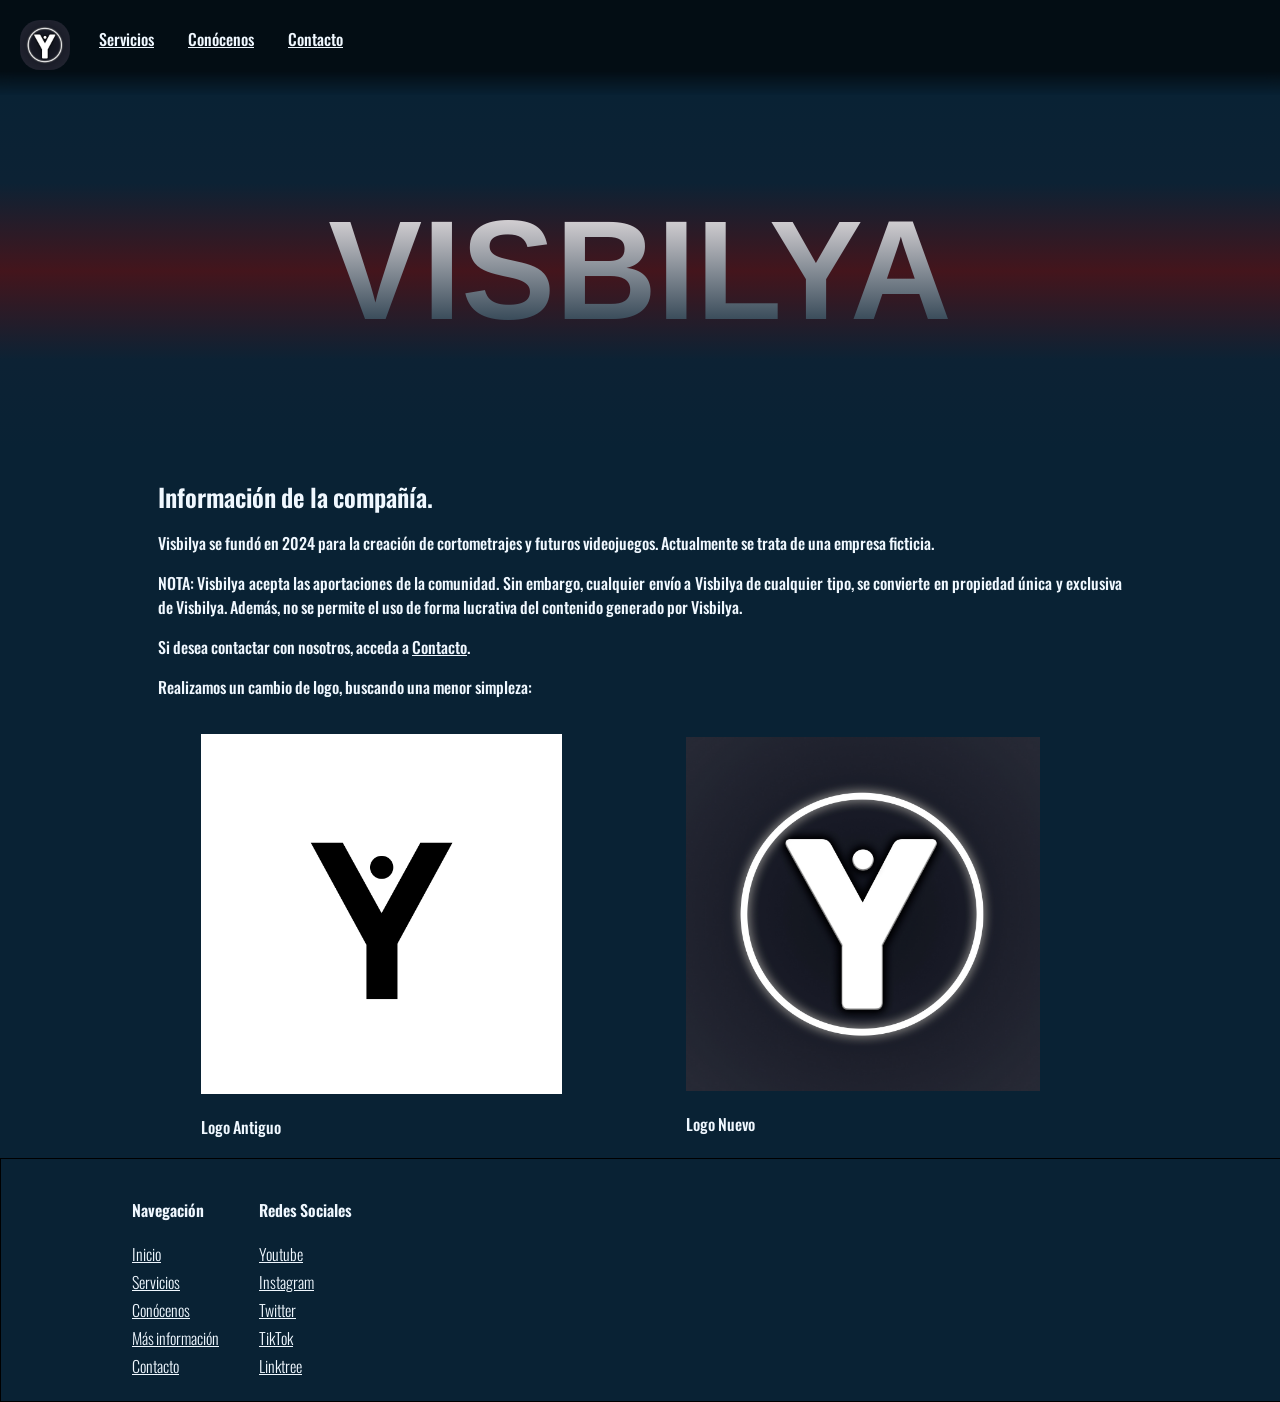
==== about.html @ 1996ad93 "Add files via upload" ====
<!DOCTYPE html>
<html lang="es">
<head>
    <meta charset="UTF-8">
    <meta name="viewport" content="width=device-width, initial-scale=1.0">
    <title>Visbilya</title>
    <link rel="stylesheet" href="css/styles.css" >
    <link rel="icon" href="images/VisbilyaLogo.jpg" type="image/x-icon">
</head>
<body>
    <nav class="barra">
        <!-- Poner la imagen en la URL -->
        <a href = "index.html"><img src="images/VisbilyaLogo.jpg" alt="Logo Visbilya" class="home"></a>
        <a href = "services.html" class="services">Servicios</a>
        <a href = "about.html" class="about">Conócenos</a>
        <a href = "contact.html" class="contact">Contacto</a>
    </nav>
    <div class="banner">
        <h1 class="titulo">VISBILYA</h1>
    </div>

    <div class="textogrande">
        <a>Información de la compañía.</a>
    </div>
    <div class="introduccion">
        <p>Visbilya se fundó en 2024 para la creación de cortometrajes y futuros videojuegos. Actualmente se trata de una empresa ficticia.</p>
    </div>
    <div class="introduccion">
        <p>NOTA: Visbilya acepta las aportaciones de la comunidad. Sin embargo, cualquier envío a Visbilya de cualquier tipo, se convierte en propiedad única y exclusiva de Visbilya. Además, no se permite el uso de forma lucrativa del contenido generado por Visbilya.</p>
    </div>
    <div class="introduccion">
        <p>Si desea contactar con nosotros, acceda a <a href = "contact.html">Contacto</a>.</p>
    </div>

    <div class="introduccion">
        <p>Realizamos un cambio de logo, buscando una menor simpleza:</p>
        <table>
            <tr>
                <td>
                    <figure>
                        <img src="images/VisbilyaAntiguo.jpg" alt="Logo Visbilya antiguo" class="logito">
                        <figcaption>
                            <p>Logo Antiguo</p>
                        </figcaption>
                    </figure>
                </td>
                <td>
                    <figure>
                        <img src="images/VisbilyaLogo.jpg" alt="Logo Visbilya nuevo" class="logito">
                        <figcaption>
                            <p>Logo Nuevo</p>
                        </figcaption>
                    </figure>
                </td>
            </tr>
        </table>
    </div>

    <footer>
        <nav class="foot">
            <table class="footer">
                <tr>
                    <th><pre>Navegación                 </pre></th>
                    <th><pre>Redes Sociales             </pre></th>
                </tr>
                <tr>
                    <td><a class="tabla" href="index.html">Inicio</a></td>
                    <td><a class="tabla" href="https://www.youtube.com/@Visbilya" target="_blank">Youtube</a></td>
                </tr>
                <tr>
                    <td><a class="tabla" href="services.html">Servicios</a></td>
                    <td><a class="tabla" href="https://www.instagram.com/visbilya_es/" target="_blank">Instagram</a></td>
                </tr>
                <tr>
                    <td><a class="tabla" href="about.html">Conócenos</a></td>
                    <td><a class="tabla" href="https://x.com/Visbilya" target="_blank">Twitter</a></td>
                </tr>
                <tr>
                    <td><a class="tabla" href="vermas.html">Más información</a></td>
                    <td><a class="tabla" href="https://www.tiktok.com/@visbilya_es" target="_blank">TikTok</a></td>
                </tr>
                <tr>
                    <td><a class="tabla" href="contact.html">Contacto</a></td>
                    <td><a class="tabla" href="https://linktr.ee/visbilya" target="_blank">Linktree</a></td>
                </tr>
            </table>
        </nav>
    </footer>
</body>
</html>
---- css/styles.css ----
*{
color: aliceblue;
font-family: 'Oswald';
word-spacing: -1px;

}

@font-face {
    font-family: 'Oswald';
    src: url('../fonts/Oswald/static/Oswald-Medium.ttf') format('truetype');
    font-weight: 500;
    font-style: normal;
}
@font-face {
    font-family: 'Oswald';
    src: url('../fonts/Oswald/static/Oswald-Light.ttf') format('truetype');
    font-weight: 300;
    font-style: normal;
}
@font-face {
    font-family: 'Oswald';
    src: url('../fonts/Oswald/static/Oswald-SemiBold.ttf') format('truetype');
    font-weight: 600;
    font-style: normal;
}

body{
    margin: 0;
    background-color: rgb(9, 34, 52);
}

.barra{
    backdrop-filter: blur(7px);
    position: sticky;
    top: 0;
    word-spacing: 20px;
    background: rgba(0, 0, 0, 0.6);
    padding:20px;
    mask-image: linear-gradient(to bottom,
    rgba(0,0,0,1),
    rgba(0,0,0,1),
    rgba(0,0,0,1),
    rgba(0,0,0,1),
    rgba(0,0,0,0));
    z-index: 10;
}
.foot{
    background: rgba(0, 0, 0, 0);
    word-spacing: 0px;
    padding: 20px;
    padding-left: 10vw;
    border-spacing: 10px;
    width: 100%;
    border: 1px solid black;
    font-family: 'Oswald';
    font-weight: 300;
    transition: box-shadow 0.3s ease;
    -webkit-transition: box-shadow 0.3s ease;
    -moz-transition: box-shadow 0.3s ease;
    -ms-transition: box-shadow 0.3s ease;
    -o-transition: box-shadow 0.3s ease;
}
.tabla:hover{
    text-shadow: 2px 2px 10px rgba(255, 255, 255, 0.4);
    font-size: 17px;
}

.services{
    vertical-align: 100%;
    padding:5px;
    border-radius:10px;
    -webkit-border-radius:10px;
    -moz-border-radius:10px;
    -ms-border-radius:10px;
    -o-border-radius:10px;
    transition: box-shadow 0.3s ease;
    -webkit-transition: box-shadow 0.3s ease;
    -moz-transition: box-shadow 0.3s ease;
    -ms-transition: box-shadow 0.3s ease;
    -o-transition: box-shadow 0.3s ease;
}
.services:hover{
    box-shadow: 0px 0px 10px rgba(255, 255, 255, 0.4);
}

.about{
    vertical-align: 100%;
    padding:5px;
    border-radius:10px;
    -webkit-border-radius:10px;
    -moz-border-radius:10px;
    -ms-border-radius:10px;
    -o-border-radius:10px;
    transition: box-shadow 0.3s ease;
    -webkit-transition: box-shadow 0.3s ease;
    -moz-transition: box-shadow 0.3s ease;
    -ms-transition: box-shadow 0.3s ease;
    -o-transition: box-shadow 0.3s ease;
}
.about:hover{
    box-shadow: 0px 0px 10px rgba(255, 255, 255, 0.4);
}

.contact{
    vertical-align: 100%;
    padding:5px;
    border-radius:10px;
    -webkit-border-radius:10px;
    -moz-border-radius:10px;
    -ms-border-radius:10px;
    -o-border-radius:10px;
    transition: box-shadow 0.3s ease;
    -webkit-transition: box-shadow 0.3s ease;
    -moz-transition: box-shadow 0.3s ease;
    -ms-transition: box-shadow 0.3s ease;
    -o-transition: box-shadow 0.3s ease;
}
.contact:hover{
    box-shadow: 0px 0px 10px rgba(255, 255, 255, 0.4);
}

.home{
    width: 50px;
    height: auto;
    border-radius:20px;
    transition: box-shadow 0.3s ease;
    -webkit-transition: box-shadow 0.3s ease;
    -moz-transition: box-shadow 0.3s ease;
    -ms-transition: box-shadow 0.3s ease;
    -o-transition: box-shadow 0.3s ease;
    -webkit-border-radius:20px;
    -moz-border-radius:20px;
    -ms-border-radius:20px;
    -o-border-radius:20px;
}
.home:hover{
    box-shadow: 0px 0px 10px rgba(255, 255, 255, 0.4);
}

.banner{
    background: linear-gradient(to bottom, rgb(9, 34, 52), rgba(40, 34, 52, 0.1), rgba(107, 12, 12, 0.6), rgba(40, 34, 52, 0.1), rgb(9, 34, 52));
    background-position-y: center;
    padding:1px;
}

.titulo{
    font-family:'Trebuchet MS', 'Lucida Sans Unicode', 'Lucida Grande', 'Lucida Sans', Arial, sans-serif;
    font-size: 11vw;
    text-align: center;
    background: linear-gradient(to bottom, rgb(255, 245, 245), rgb(9, 34, 52));
    background-clip: text;
    -webkit-text-fill-color: transparent;
}

.textogrande{
    margin-left: 10vw;
    margin-right: 10vw;
    padding-top: 30px;
    padding-left: 30px;
    font-size: 25px;
    font-weight: bold;
}

.introduccion{
    margin-left: 10vw;
    margin-right: 10vw;
    text-align: justify;
    padding-left: 30px;
    padding-top: 0px;
    padding-right: 30px;
}

.mapa{
    margin-left: 10vw;
    margin-right: 10vw;
    margin-bottom: 15px;
    max-width: 80%;
    border-radius: 30px;
    -webkit-border-radius: 30px;
    -moz-border-radius: 30px;
    -ms-border-radius: 30px;
    -o-border-radius: 30px;
    box-shadow: 0 0 10px white;
}

.introduccion .imagenintro {
    max-width: 30%;
    height: auto;
}

.logito{
    max-width: 90%;
}

.imagenesintro {
    max-width: 100%;
    height: auto;
    border: 3px solid rgb(107, 12, 12);
    box-shadow: 0px 0px 20px rgba(107, 12, 12, 0.5);
    transition: transform 0.8s ease;
    -webkit-transition: transform 0.8s ease;
    -moz-transition: transform 0.8s ease;
    -ms-transition: transform 0.8s ease;
    -o-transition: transform 0.8s ease;
}
.imagenesintro:hover {
    transform: scale(1.05);
    -webkit-transform: scale(1.05);
    -moz-transform: scale(1.05);
    -ms-transform: scale(1.05);
    -o-transform: scale(1.05);
}

.lista{
    margin-left: 10vw;
    margin-right: 10vw;
    padding-left: 30px;
    font-family: 'Oswald-Light';
    font-weight: 300;
}

.resumen{
    margin-left: 10vw;
    margin-right: 10vw;
    text-align: justify;
    padding-left: 30px;
    padding-top: 30px;
    padding-right: 30px;
}

.imagenespresentacion{
    padding-left: 30px;
    padding-right: 30px;
}

.vermas{
    background: rgb(107, 12, 12);
    padding: 10px;
    padding-left:45%;
    padding-right:45%;
    text-align: center;
    opacity: 0.8;
    transition: text-shadow 0.3s ease;
    -webkit-transition: text-shadow 0.3s ease;
    -moz-transition: text-shadow 0.3s ease;
    -ms-transition: text-shadow 0.3s ease;
    -o-transition: text-shadow 0.3s ease;
}
.vermas:hover{
    text-shadow: 0 0 5px #fff, 0 0 10px #fff, 0 0 15px #fff;
    opacity: 1;
}
.tablevermas {
    width: 80vw;
    margin: 0 10vw;
    border-collapse: separate;
    border-spacing: 0;
    border: 2px solid rgb(107, 12, 12);
    box-shadow: 0 0 10px rgba(107, 12, 12, 0.5);
}
.tdvermas {
    border: 1px solid rgb(107, 12, 12);
    padding: 10px;
    text-align: center;
}
.textovermas {
    width: 30%;
}
.multimediavermas {
    width: 70%;
}
.videos {
    max-width: 100%;
}
.tablevermas tr {
    background-color: rgba(107, 12, 12, 0.7);
    transition: background-color 0.3s ease;
    -webkit-transition: background-color 0.3s ease;
    -moz-transition: background-color 0.3s ease;
    -ms-transition: background-color 0.3s ease;
    -o-transition: background-color 0.3s ease;
}

.tablevermas tr:hover {
    background-color: rgba(107, 12, 12, 1);
}

.multimediavermas video,
.multimediavermas audio {
    transition: transform 0.3s ease;
    -webkit-transition: transform 0.3s ease;
    -moz-transition: transform 0.3s ease;
    -ms-transition: transform 0.3s ease;
    -o-transition: transform 0.3s ease;
}
.multimediavermas video:hover,
.multimediavermas audio:hover {
    transform: scale(1.03);
    -webkit-transform: scale(1.03);
    -moz-transform: scale(1.03);
    -ms-transform: scale(1.03);
    -o-transform: scale(1.03);
    z-index: 10;
}


.contenedor-nombres {
    padding: 2rem;
    max-width: 1200px;
    margin: 0 auto;
}
.columnas {
    display: flex;
    gap: 2rem;
}
.columna {
    flex: 1;
    padding: 2rem;
    position: relative;
}
.nombre {
    font-size: 2rem;
    margin-bottom: 1rem;
    position: relative;
    display: inline-block;
}
.descripcion {
    font-size: 1rem;
    line-height: 1.6;
}
/* Pseudoelementos decorativos */
.nombre::before {
    content: '';
    position: absolute;
    left: 0;
    bottom: -5px;
    width: 0;
    height: 3px;
    background-color: rgba(107, 12, 12, 1);
    transition: width 0.3s ease;
}
.nombre:hover::before {
    width: 100%;
}
.columna::after {
    content: '';
    position: absolute;
    top: 0;
    left: 0;
    right: 0;
    bottom: 0;
    border: 2px solid transparent;
    transition: all 0.3s ease;
}
.columna:hover::after {
    border-color: rgba(107, 12, 12, 1);
    transform: scale(1.02);
}






.form{
    margin: auto;
    margin-bottom: 30px;
    background: radial-gradient(circle, rgba(255, 0, 0, 0.4), rgb(3, 23, 37));
    background-color: rgb(3, 23, 37);
    padding:30px;
    border-radius: 30px;
    -webkit-border-radius: 30px;
    -moz-border-radius: 30px;
    -ms-border-radius: 30px;
    -o-border-radius: 30px;
    max-width: 400px;
    border: 3px solid white;
    box-shadow: 0 0 10px white;
}
.contactinput{
    margin-left: 30px;
    margin-right: 30px;
    margin-bottom: 5px;
    width: 80%;
    color: black;
}
.contactboton{
    margin-left: 30px;
    margin-right: 30px;
    padding:5px;
    border-radius: 20px;
    width: 80%;
    -webkit-border-radius: 20px;
    -moz-border-radius: 20px;
    -ms-border-radius: 20px;
    -o-border-radius: 20px;
    color: black;
    transition: background-color 0.3s ease;
    -webkit-transition: background-color 0.3s ease;
    -moz-transition: background-color 0.3s ease;
    -ms-transition: background-color 0.3s ease;
    -o-transition: background-color 0.3s ease;
}
.contactboton:hover {
    background-color: rgb(197, 197, 197);
}
.contactcheck{
    margin-left: 30px;
    margin-bottom: 10px;
    color: black;
}
.option {
    color: black;
    margin-left: 30px;
    margin-bottom: 15px;
    margin-top: 5px;
}
.opcion {
    color: black;
}
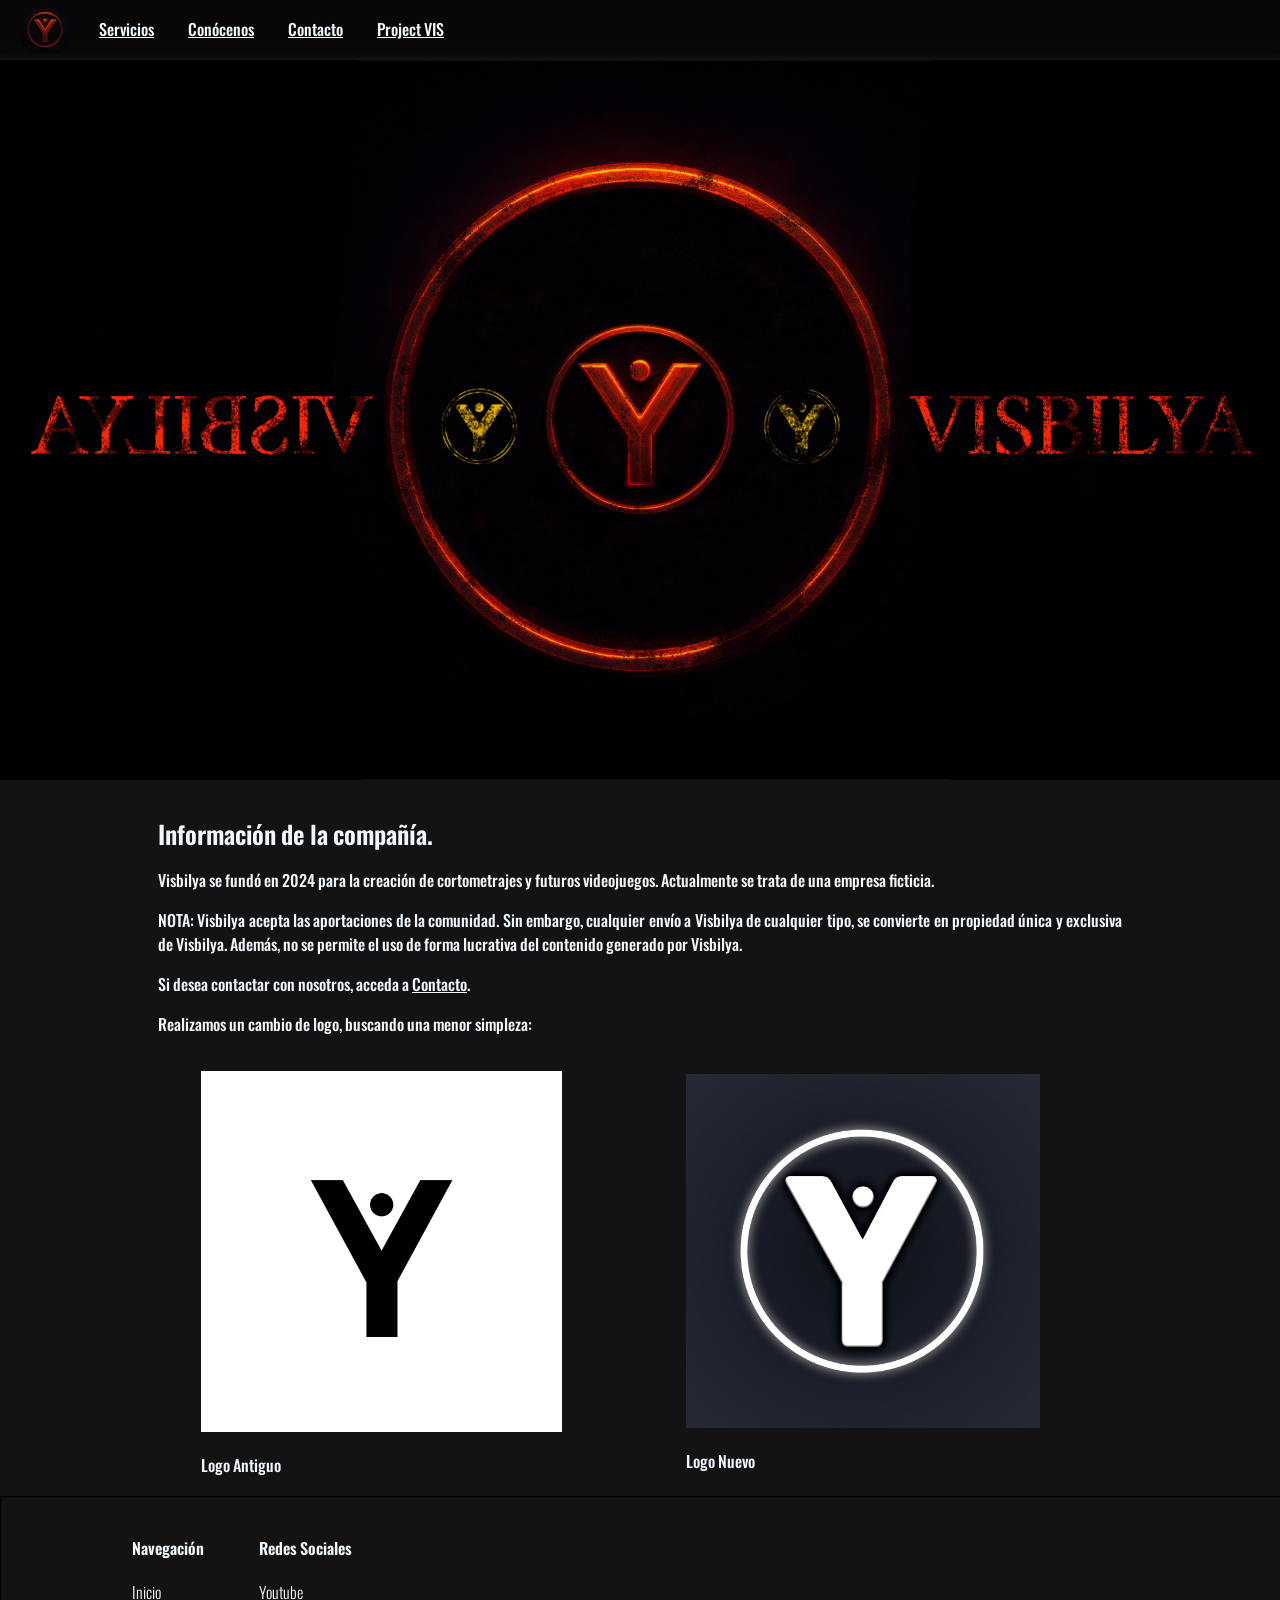
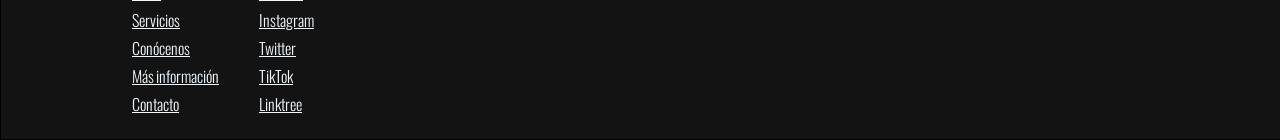
==== commit e5ce9d37: "Cambios de visualización He cambiado la barra de navegación en el css para menos toc, el logo, el ba" ====
--- a/about.html
+++ b/about.html
@@ -10,13 +10,15 @@
 <body>
     <nav class="barra">
         <!-- Poner la imagen en la URL -->
-        <a href = "index.html"><img src="images/VisbilyaLogo.jpg" alt="Logo Visbilya" class="home"></a>
+        <a href = "index.html"><img src="images/Logo_Principal.jpg" alt="Logo Visbilya" class="home"></a>
         <a href = "services.html" class="services">Servicios</a>
         <a href = "about.html" class="about">Conócenos</a>
         <a href = "contact.html" class="contact">Contacto</a>
+        <a href = "projectvis.html" class="contact">Project VIS</a>
     </nav>
     <div class="banner">
-        <h1 class="titulo">VISBILYA</h1>
+        <img src="images/Banner_1.jpg" alt="Banner Visbilya" class="bannerimg">
+        <!--<h1 class="titulo">VISBILYA</h1>-->
     </div>
 
     <div class="textogrande">
--- a/css/styles.css
+++ b/css/styles.css
@@ -5,6 +5,11 @@
 font-family: 'Oswald';
 word-spacing: -1px;
 
+}
+
+.bannerimg{
+    max-width: 100%;
+    height: auto;
 }
 
 @font-face {
@@ -28,7 +33,7 @@
 
 body{
     margin: 0;
-    background-color: rgb(9, 34, 52);
+    background-color: rgb(19, 19, 19);
 }
 
 .barra{
@@ -38,11 +43,16 @@
     word-spacing: 20px;
     background: rgba(0, 0, 0, 0.6);
     padding:20px;
+    padding-bottom: 5px;
+    padding-top: 5px;
     mask-image: linear-gradient(to bottom,
     rgba(0,0,0,1),
     rgba(0,0,0,1),
     rgba(0,0,0,1),
     rgba(0,0,0,1),
+    rgba(0,0,0,1),
+    rgba(0,0,0,1),
+    rgba(0,0,0,0.9),
     rgba(0,0,0,0));
     z-index: 10;
 }
@@ -68,7 +78,7 @@
 }
 
 .services{
-    vertical-align: 100%;
+    vertical-align: 50%;
     padding:5px;
     border-radius:10px;
     -webkit-border-radius:10px;
@@ -86,7 +96,7 @@
 }
 
 .about{
-    vertical-align: 100%;
+    vertical-align: 50%;
     padding:5px;
     border-radius:10px;
     -webkit-border-radius:10px;
@@ -104,7 +114,7 @@
 }
 
 .contact{
-    vertical-align: 100%;
+    vertical-align: 50%;
     padding:5px;
     border-radius:10px;
     -webkit-border-radius:10px;
@@ -122,6 +132,7 @@
 }
 
 .home{
+    vertical-align: -30%;
     width: 50px;
     height: auto;
     border-radius:20px;
@@ -139,11 +150,11 @@
     box-shadow: 0px 0px 10px rgba(255, 255, 255, 0.4);
 }
 
-.banner{
-    background: linear-gradient(to bottom, rgb(9, 34, 52), rgba(40, 34, 52, 0.1), rgba(107, 12, 12, 0.6), rgba(40, 34, 52, 0.1), rgb(9, 34, 52));
+/*.banner{
+    background: linear-gradient(to bottom, rgb(0, 0, 0), rgb(0, 0, 0));
     background-position-y: center;
     padding:1px;
-}
+}*/
 
 .titulo{
     font-family:'Trebuchet MS', 'Lucida Sans Unicode', 'Lucida Grande', 'Lucida Sans', Arial, sans-serif;
